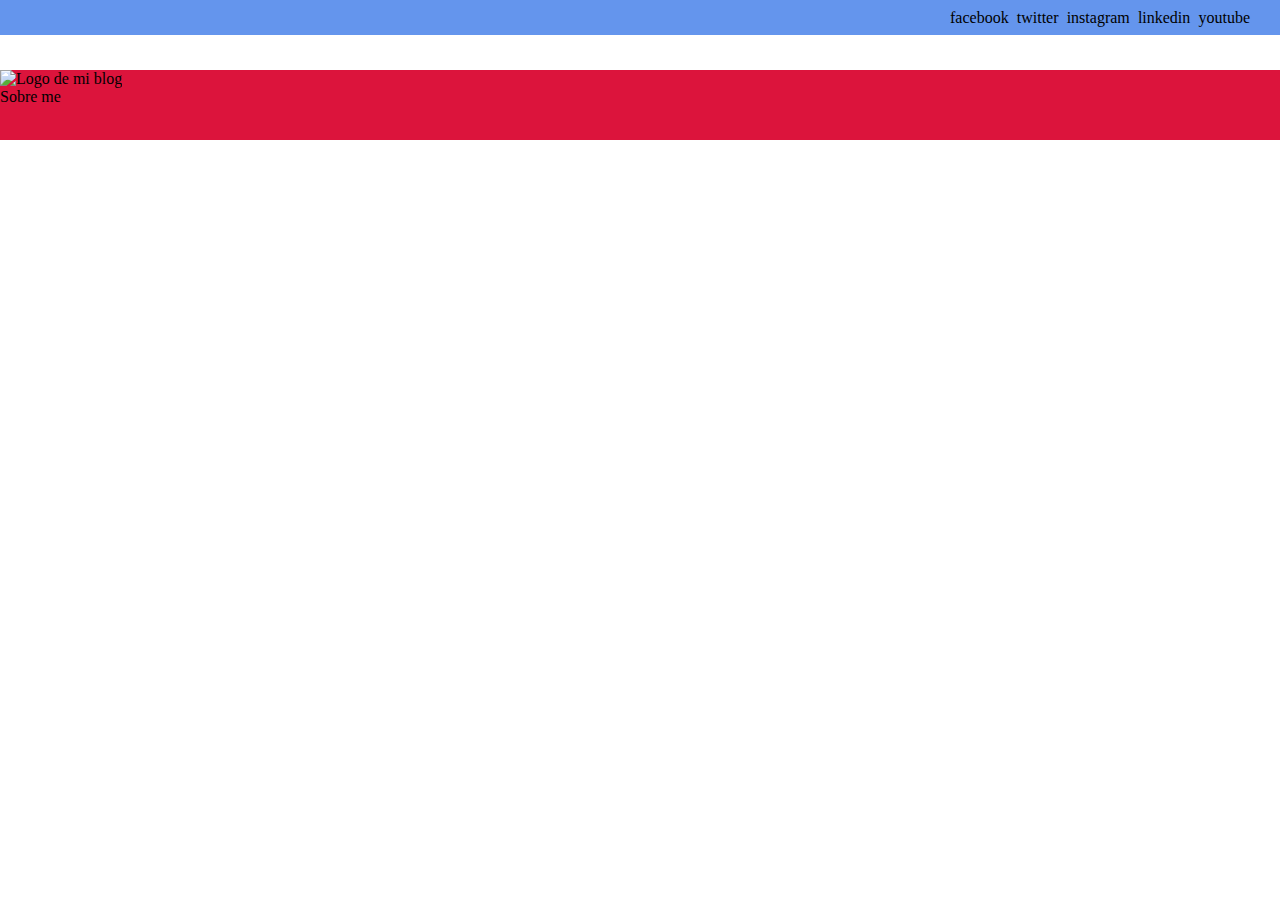
==== index.html @ 3eb5f64f "header de mi blog" ====
<!DOCTYPE html>
<html lang="en">
<head>
    <!-- dependencias del navegador -->
    <meta charset="UTF-8">
    <meta name="viewport" content="width=device-width, initial-scale=1.0">
    <meta http-equiv="X-UA-Compatible" content="ie=edge">
    <title>My Blog</title>
    <link rel="stylesheet" href="css/main.css">
</head>
<body>
    <header>
        <section class="header-icons-container">
            <div class="icons">
                <a href="">facebook</a>
                <a href="">twitter</a>
                <a href="">instagram</a>
                <a href="">linkedin</a>
                <a href="">youtube</a>
            </div>
        </section>
        <nav>
            <section class="nav-logo-container">
                <a href="/">
                    <img src="/" alt="Logo de mi blog">
                </a>
            </section>
            <section class="profile-link">
                <a href="perfil.html">Sobre me</a>
            </section>
        </nav>
    </header>
    <main>

    </main>
    <footer>
        
    </footer>
</body>
</html>
---- css/main.css ----
body{
    margin: 0;
    padding: 0;
    position: fixed;
    top: 0;
    left: 0;
    right: 0;
    bottom: 0;

}

a{
    text-decoration: none;
    display: inline;
    color: black;
}

header{
    width: 100%;
    height: 140px;
    display: grid;
    grid-template-rows: 1fr 1fr;
}

/* para la seccion de iconos  */
header .header-icons-container{
    width: 100%;
    height: 50%;
    display: grid;
    background-color: cornflowerblue;
}
header .header-icons-container .icons{
    width: 300px;
    height: auto;
    display: flex;
    justify-items: flex-end;
    align-items: center;
    justify-content: space-between;
    justify-self: end;
    margin-right: 30px;
}
/* para la seccion de logo y ruta de informacions sobre mi */
header nav {
    width: auto;

    background-color: crimson;
}
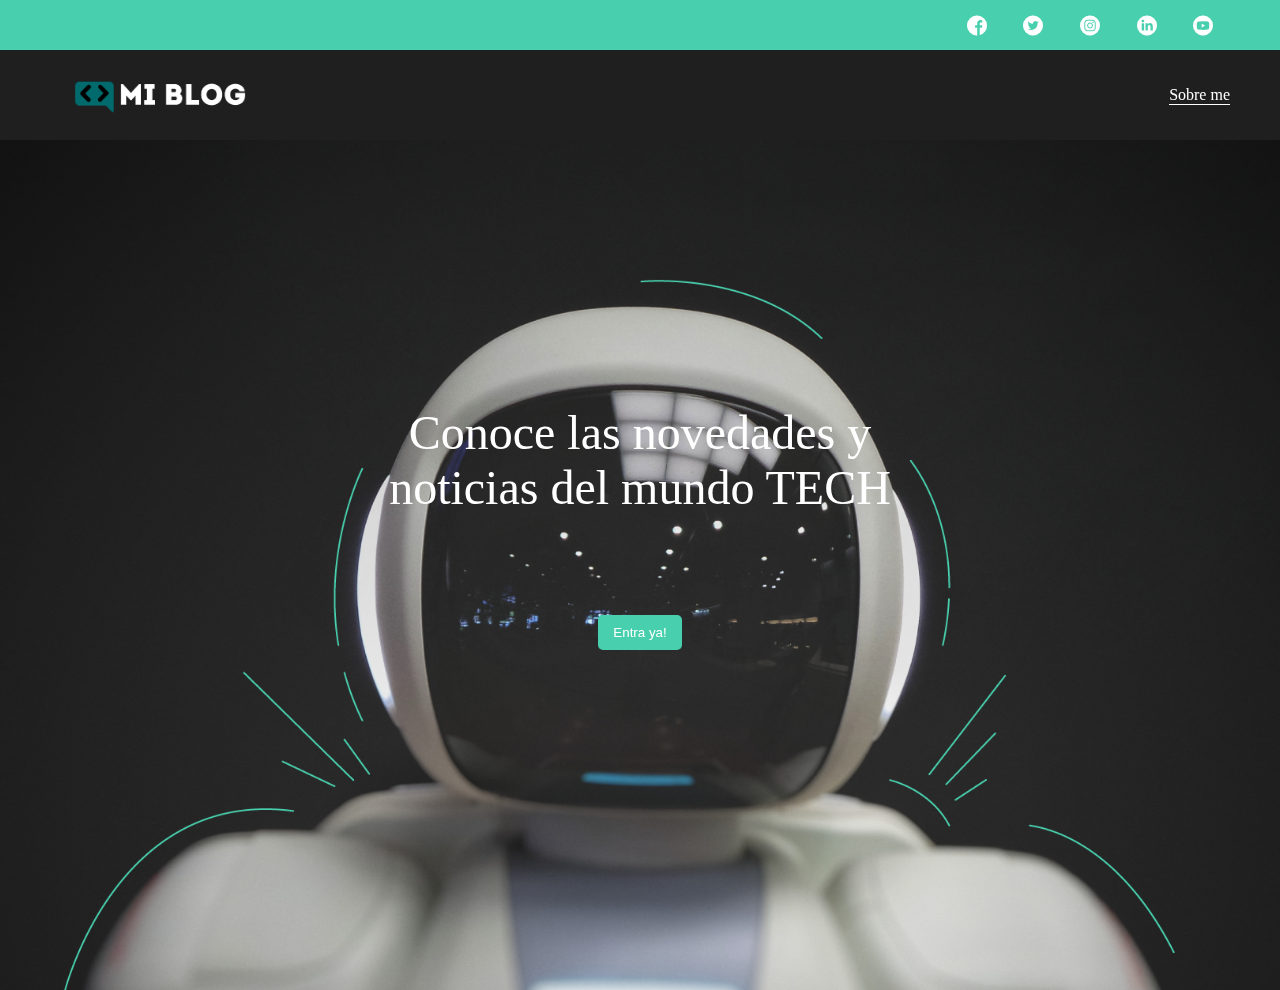
==== commit 2525d0fd: "home-main implementado" ====
--- a/index.html
+++ b/index.html
@@ -1,5 +1,6 @@
 <!DOCTYPE html>
 <html lang="en">
+
 <head>
     <!-- dependencias del navegador -->
     <meta charset="UTF-8">
@@ -7,22 +8,24 @@
     <meta http-equiv="X-UA-Compatible" content="ie=edge">
     <title>My Blog</title>
     <link rel="stylesheet" href="css/main.css">
+    <link rel="stylesheet" href="./css/font/flaticon.css">
 </head>
+
 <body>
     <header>
         <section class="header-icons-container">
             <div class="icons">
-                <a href="">facebook</a>
-                <a href="">twitter</a>
-                <a href="">instagram</a>
-                <a href="">linkedin</a>
-                <a href="">youtube</a>
+                <a href=""><span class="flaticon-001-facebook"></span></a>
+                <a href=""><span class="flaticon-013-twitter-1"></span></a>
+                <a href=""><span class="flaticon-011-instagram"></span></a>
+                <a href=""><span class="flaticon-010-linkedin"></span></a>
+                <a href=""><span class="flaticon-008-youtube"></span></a>
             </div>
         </section>
         <nav>
             <section class="nav-logo-container">
                 <a href="/">
-                    <img src="/" alt="Logo de mi blog">
+                    <img src="/assets/images/Logo-negro.png" alt="Logo de mi blog">
                 </a>
             </section>
             <section class="profile-link">
@@ -31,10 +34,19 @@
         </nav>
     </header>
     <main>
-
+        <section class="main-container">
+            <!-- <img src="./assets/images/Cover.png" alt=""> -->
+            <div class="main-label">
+                <label for="">Conoce las novedades y noticias del mundo TECH</label>
+            </div>
+            <div class="main-button">
+                <button>Entra ya!</button>
+            </div>
+        </section>
     </main>
     <footer>
-        
+
     </footer>
 </body>
+
 </html>--- a/css/main.css
+++ b/css/main.css
@@ -25,9 +25,9 @@
 /* para la seccion de iconos  */
 header .header-icons-container{
     width: 100%;
-    height: 50%;
+    height: 50px;
     display: grid;
-    background-color: cornflowerblue;
+    background-color: #48cfad;
 }
 header .header-icons-container .icons{
     width: 300px;
@@ -35,13 +35,88 @@
     display: flex;
     justify-items: flex-end;
     align-items: center;
-    justify-content: space-between;
+    justify-content: space-evenly;
     justify-self: end;
-    margin-right: 30px;
+    margin-right: 50px;
+    /* background-color: yellow; */
+}
+header .icons span{
+    color: white;
 }
 /* para la seccion de logo y ruta de informacions sobre mi */
-header nav {
+nav{
+    display: grid;
+    grid-template-columns: 1fr 1fr;
+    height: 90px;
+    background-color: #1f1f1f;
+}
+header nav .nav-logo-container {
+    margin-left: 50px;
+    /* background-color: crimson; */
+}
+header nav .nav-logo-container img{
+    width: 220px;
+    margin-top: 10px;
+    filter: hue-rotate(198deg) invert(1);
+}
+header nav .profile-link{
+    display: flex;
+    justify-items: flex-end;
+    align-items: center;
+    justify-self: end;
+    margin-right: 50px;
+    /* background-color: violet; */
+}
+ nav .profile-link a{
+    color: white;
+    border-bottom: 1px solid white;
+ }
+ main {
+    /* margin-top: 0px; */
+    background-image: url('../assets/images/Cover.png');
+    width: 100%;
+    height: calc(100vh - 50px);
+    background-repeat: no-repeat;
+    background-position: center;
+    background-size: cover;
+    display: grid;
+    align-items: center;
+    justify-items: center;
+    /* align-items: flex-end; */
+ }
+main .main-container{
+    width: 600px;
+    /* height: 200px; */
+    display: grid;
+    grid-template-rows: 1fr 1fr;
+}
+main .main-label{
+    margin: 200px auto;
+    margin-bottom: 50px;
+    text-align: center;
+    color: white;
+    font-size: 48px;
+    /* width: 700px; */
+    /* height: 50px; */
+    max-width: auto;
+    min-width: 75px;
+    height: auto;
+}
+main .main-button{
     width: auto;
-
-    background-color: crimson;
+    margin-top: 50px;
+    text-align: center;
+}
+main button{
+    height: 35px;
+    border: none;
+    color: white;
+    background-color: #48cfad;
+    border-radius: 5px;
+    padding: 0 15px;
+}
+main button:hover {
+    border: 1px solid white;
+    box-shadow: 0 1px 1px white;
+    color: white;
 }--- a/css/font/flaticon.css
+++ b/css/font/flaticon.css
@@ -0,0 +1,46 @@
+	/*
+  	Flaticon icon font: Flaticon
+  	Creation date: 20/12/2018 09:27
+  	*/
+
+@font-face {
+  font-family: "Flaticon";
+  src: url("./Flaticon.eot");
+  src: url("./Flaticon.eot?#iefix") format("embedded-opentype"),
+       url("./Flaticon.woff") format("woff"),
+       url("./Flaticon.ttf") format("truetype"),
+       url("./Flaticon.svg#Flaticon") format("svg");
+  font-weight: normal;
+  font-style: normal;
+}
+
+@media screen and (-webkit-min-device-pixel-ratio:0) {
+  @font-face {
+    font-family: "Flaticon";
+    src: url("./Flaticon.svg#Flaticon") format("svg");
+  }
+}
+
+[class^="flaticon-"]:before, [class*=" flaticon-"]:before,
+[class^="flaticon-"]:after, [class*=" flaticon-"]:after {   
+  font-family: Flaticon;
+        font-size: 20px;
+font-style: normal;
+margin-left: 20px;
+}
+
+.flaticon-001-facebook:before { content: "\f100"; }
+.flaticon-002-twitter:before { content: "\f101"; }
+.flaticon-003-whatsapp:before { content: "\f102"; }
+.flaticon-004-groupme:before { content: "\f103"; }
+.flaticon-005-kik:before { content: "\f104"; }
+.flaticon-006-skype:before { content: "\f105"; }
+.flaticon-007-periscope:before { content: "\f106"; }
+.flaticon-008-youtube:before { content: "\f107"; }
+.flaticon-009-itunes:before { content: "\f108"; }
+.flaticon-010-linkedin:before { content: "\f109"; }
+.flaticon-011-instagram:before { content: "\f10a"; }
+.flaticon-012-messenger:before { content: "\f10b"; }
+.flaticon-013-twitter-1:before { content: "\f10c"; }
+.flaticon-014-snapchat:before { content: "\f10d"; }
+.flaticon-015-reddit:before { content: "\f10e"; }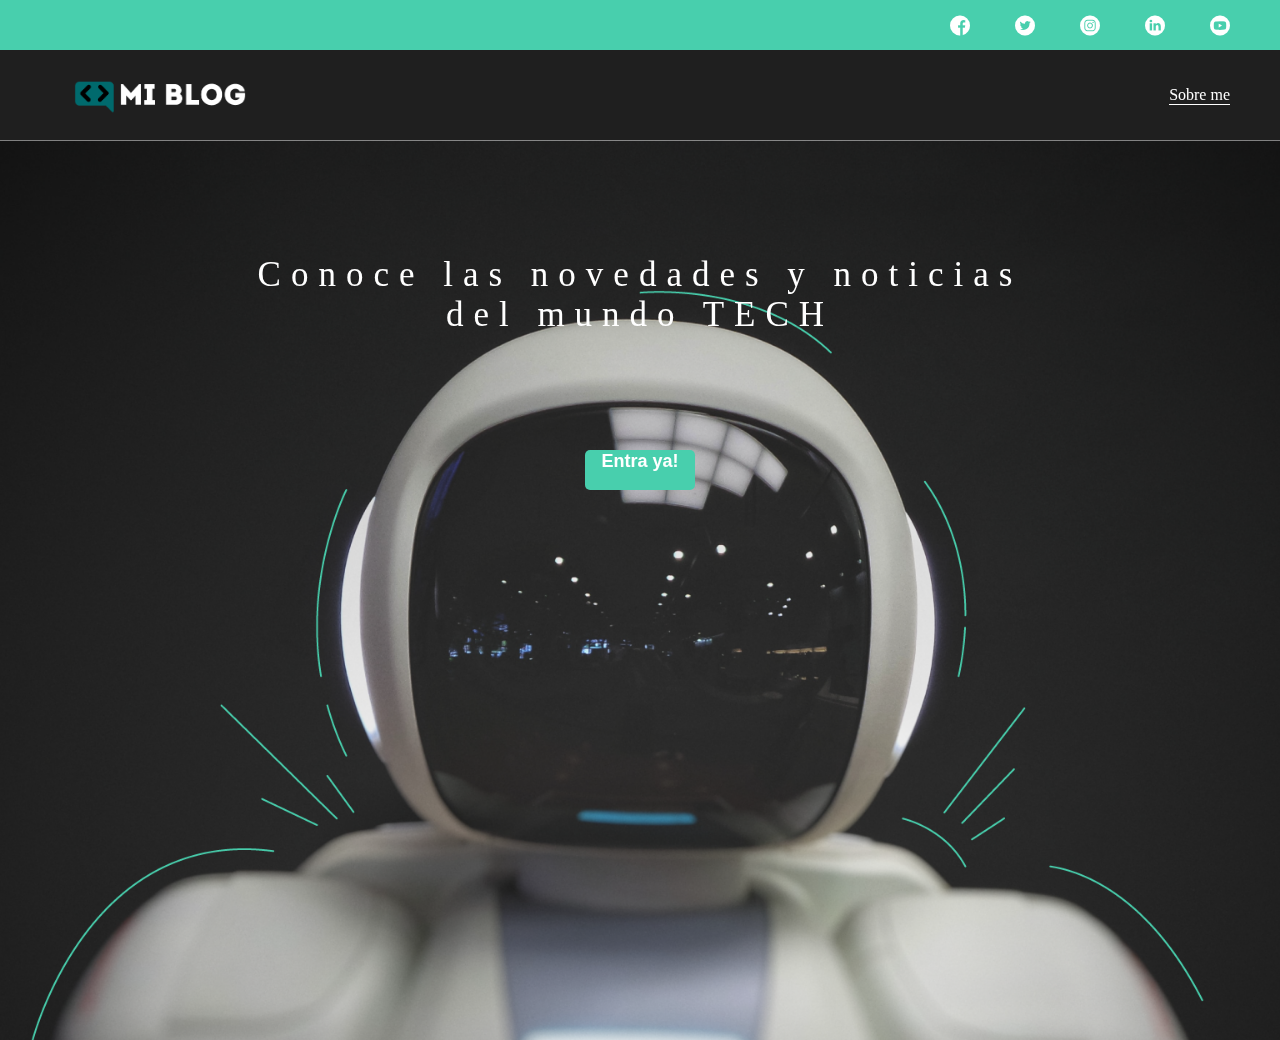
==== commit 316a6af6: "blogs and blog" ====
--- a/index.html
+++ b/index.html
@@ -11,7 +11,7 @@
     <link rel="stylesheet" href="./css/font/flaticon.css">
 </head>
 
-<body>
+<body class="home-body">
     <header>
         <section class="header-icons-container">
             <div class="icons">
@@ -24,7 +24,7 @@
         </section>
         <nav>
             <section class="nav-logo-container">
-                <a href="/">
+                <a href="/index.html">
                     <img src="/assets/images/Logo-negro.png" alt="Logo de mi blog">
                 </a>
             </section>
@@ -33,20 +33,12 @@
             </section>
         </nav>
     </header>
-    <main>
-        <section class="main-container">
-            <!-- <img src="./assets/images/Cover.png" alt=""> -->
-            <div class="main-label">
-                <label for="">Conoce las novedades y noticias del mundo TECH</label>
-            </div>
-            <div class="main-button">
-                <button>Entra ya!</button>
-            </div>
+    <main class="home-main">
+        <section>
+            <p class="home-text" for="">Conoce las novedades y noticias del mundo TECH</p>
+            <button class="home-button"><a href="blogs.html">Entra ya!</a></button>
         </section>
-    </main>
-    <footer>
-
-    </footer>
+    </mainclass="home-main">
 </body>
 
 </html>--- a/css/main.css
+++ b/css/main.css
@@ -1,18 +1,23 @@
 body{
     margin: 0;
     padding: 0;
+}
+.home-body{
     position: fixed;
     top: 0;
     left: 0;
     right: 0;
     bottom: 0;
-
+}
+.grid-container{
+    max-width: 980px;
+    margin: auto;
 }
 
 a{
     text-decoration: none;
     display: inline;
-    color: black;
+    color: white;
 }
 
 header{
@@ -35,7 +40,7 @@
     display: flex;
     justify-items: flex-end;
     align-items: center;
-    justify-content: space-evenly;
+    justify-content: space-between;
     justify-self: end;
     margin-right: 50px;
     /* background-color: yellow; */
@@ -50,73 +55,205 @@
     height: 90px;
     background-color: #1f1f1f;
 }
-header nav .nav-logo-container {
+nav .nav-logo-container {
     margin-left: 50px;
     /* background-color: crimson; */
 }
-header nav .nav-logo-container img{
+nav .nav-logo-container img{
     width: 220px;
     margin-top: 10px;
     filter: hue-rotate(198deg) invert(1);
 }
-header nav .profile-link{
+nav .profile-link{
     display: flex;
-    justify-items: flex-end;
+    justify-content: flex-end;
     align-items: center;
-    justify-self: end;
     margin-right: 50px;
     /* background-color: violet; */
 }
- nav .profile-link a{
+nav .profile-link a{
     color: white;
     border-bottom: 1px solid white;
- }
- main {
-    /* margin-top: 0px; */
+}
+.home-main {
+     display: grid;
+     grid-template-columns: 1fr 4fr 1fr;
+     height: 100%;
     background-image: url('../assets/images/Cover.png');
-    width: 100%;
-    height: calc(100vh - 50px);
     background-repeat: no-repeat;
     background-position: center;
     background-size: cover;
-    display: grid;
-    align-items: center;
+}
+/* section */
+.home-main section{
+    display: grid;
+    grid-column: 2;
     justify-items: center;
-    /* align-items: flex-end; */
- }
-main .main-container{
-    width: 600px;
-    /* height: 200px; */
-    display: grid;
-    grid-template-rows: 1fr 1fr;
-}
-main .main-label{
-    margin: 200px auto;
-    margin-bottom: 50px;
-    text-align: center;
-    color: white;
-    font-size: 48px;
-    /* width: 700px; */
-    /* height: 50px; */
-    max-width: auto;
-    min-width: 75px;
-    height: auto;
-}
-main .main-button{
-    width: auto;
-    margin-top: 50px;
-    text-align: center;
-}
-main button{
-    height: 35px;
+    height: 350px;
+    margin-top: 80px;
+}
+.home-text{
+    /* font-family: 'Roboto mono', monospace; */
+    font-weight: 700px;
+    font-size: 35px;
+    text-align: center;
+    color: white;
+    letter-spacing: 10px;
+}
+.home-button{
+    width: 110px;
+    height: 40px;
     border: none;
-    color: white;
-    background-color: #48cfad;
     border-radius: 5px;
-    padding: 0 15px;
-}
-main button:hover {
+    background: #48cfad;
+    display: grid;
+    text-align: center;
+    font-weight: 700;
+    font-size: 18px;
+    /* line-height: 50px; */
+}
+button:hover {
     border: 1px solid white;
     box-shadow: 0 1px 1px white;
     color: white;
-}+}
+
+/* blogs page */
+
+.blogs-main{
+    /* height: 100%; */
+    display: grid;
+}
+.blogs-news-container{
+    background-color: #e6e9ed;
+    padding: 0 50px 40px;
+}
+.blogs-main-new{
+    display: grid;
+    grid-template-columns: 2fr 1fr;
+    grid-template-rows: 2fr;
+}
+.blogs-news-img-container{  
+    grid-column: 1;
+}
+.blogs-news-img-container img{
+    width: 85%;
+    /* height: 100%; */
+    /* margin-right: 10px; */
+}
+.blogs-news-info-container{
+    grid-column: 2;
+    /* margin-left: 50px ; */
+}
+.blogs-news-info-container p {
+    margin-bottom: 35px;
+}
+.blogs-spots-container{
+    padding: 0 50px 40px;
+}
+.blogs-spots-container h3{
+    border-bottom: 1px solid #e3e6ea;
+    padding-bottom: 20px;
+    text-align: center;
+}
+.blogs-button{
+    border: 1px solid #48cfad;
+    padding: 10px 15px;
+    font-size: 12px;
+    border-radius: 10px;
+    color: black;
+}
+.blogs-spots-container .post-container{
+    display: inline-block;
+    padding-left: 10px;
+    max-width: 30%;
+    margin-bottom: 50px;
+    /* margin-top: 10px; */
+}
+.blogs-spots-container .post-container img{
+    width: 100%;
+}
+.blogs-spots-container .post-container p{
+    border-bottom: 35px;
+}
+footer{
+    width: 100%;
+    height: 80px;
+    background-color: #22272d;
+    border-top: 35px solid #48cfad;
+    text-align: center;
+}
+footer p{
+    color: white;
+    margin-top: 30px;
+}
+
+/* blog style  */
+
+.blogpost-img-container{
+    padding: 0 50px 40px;
+    margin-top: 20px;
+}
+
+.blogpost-img-container img{
+    width: 100%;
+}
+.blogpost-main-container{
+    padding: 0 50px 40px;
+}
+.blogpost-main-container h3{
+    border-bottom: 1px solid #cdd2da;
+    padding-bottom: 20px;
+}
+.blogpost-main-container article h1{
+    font-size: 35px;
+}
+
+.contact-main-container{
+    width: 100%;
+    min-height: 250px;
+    background-color: #e6e9ed;
+    text-align: center;
+    padding-bottom: 50px;
+}
+.contact-main-container div{
+    display: inline-block;
+    width: 49.5%;
+    height: 100%;
+}
+.contact-main-container div a {
+    border-bottom: 1px solid black;
+    padding-bottom: 5px;
+    color: black;
+}
+.contact-main-container img{
+    width: 100px;
+}
+.contact-main-container div .contact-left,.contact-right{
+    text-align: initial;
+    margin-top: 85px;
+    margin-left: 20px;
+}
+
+/* Perfil */
+
+.perfil-main-container{
+    width: 100%;
+    min-height: 250px;
+    background-color: #e6e9ed;
+
+    display: grid;
+    grid-template-columns: 1fr 2fr;
+    padding: 50px ;
+}
+.perfil-main-container .perfil-info-container{
+    width: 85%;
+    padding: 0 35px;
+}
+
+
+.perfil-main-container img{
+    width: 100%;
+    /* margin: 35px; */
+}
+
